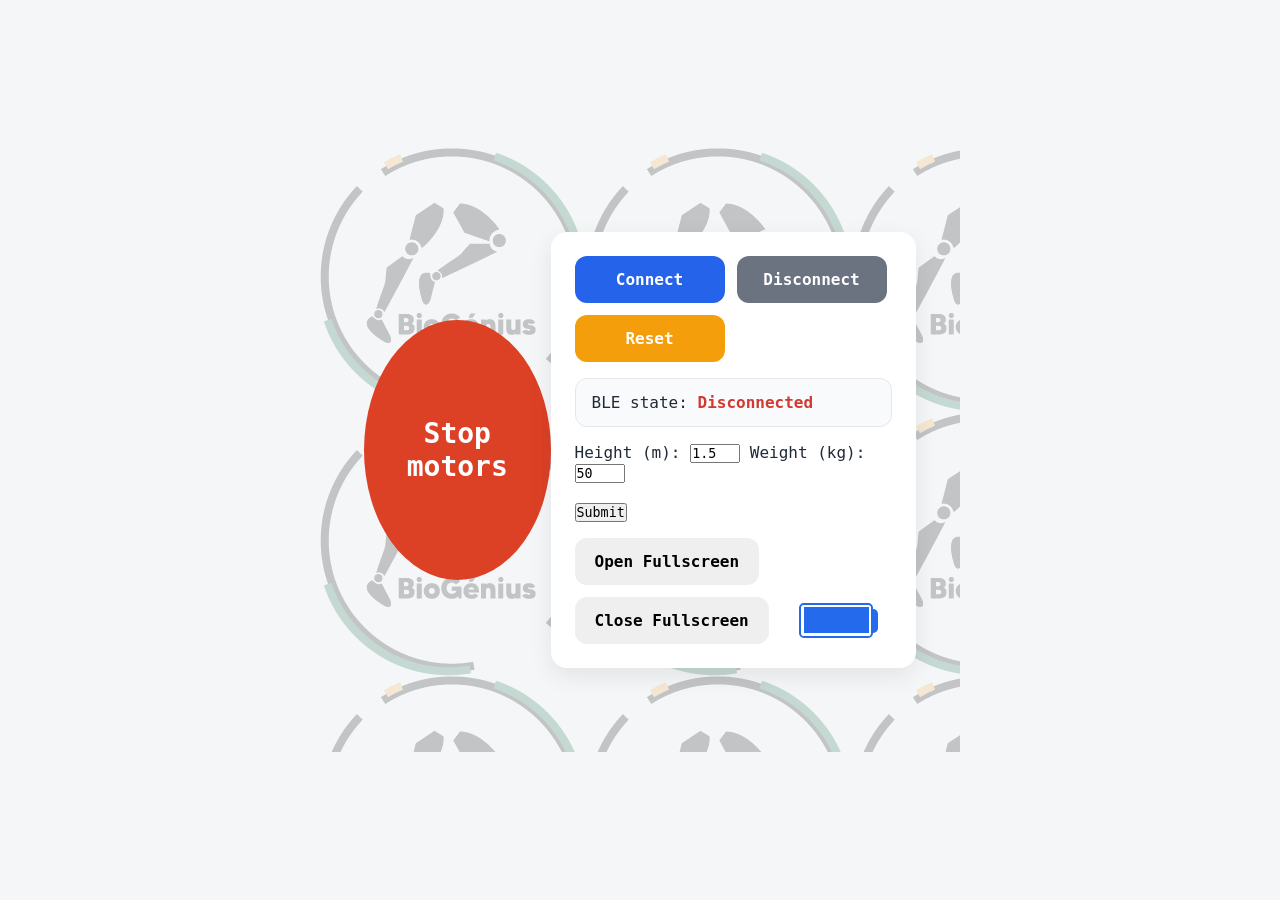
==== index.html @ 1a4597d7 "Changed battery location" ====
<!DOCTYPE html>
<html>
<head>
    <title>ESP32 Web BLE App</title>
    <meta name="viewport" content="width=device-width, initial-scale=1">
    <link rel="icon" type="image/png" href="favicon.ico">
    <link rel="stylesheet" type="text/css" href="style.css">
    <meta charset="UTF-8">
</head>


<body>
  <div class="container">
    <!--<h1>Biogenius</h1>
    <p>Ce texte reste parfaitement opaque tandis que l'image de fond est transparente.</p> -->
    <div class="content">
    <!-- <img src="BioGenius.png" alt="Biogenius" style="float:left;width:42px;height:42px;">
     <img src="BioGenius.png" alt="Trulli" width="30" height="30"> -->
    <div class="right-panel">
        <button id="stopButton" class="onButton">Stop motors</button>

    <div class="control-panel">
      <div class="left-panel">
        <div class="button-row">
          <button id="connectBleButton" class="connectButton">Connect</button>
          <button id="disconnectBleButton" class="disconnectButton">Disconnect</button>
          <button id="resetButton" class="offButton">Reset</button>     
        </div>

        <div class="status-box">
          <p class="gray-label">
            BLE state: <strong><span id="bleState" style="color:#d13a30;">Disconnected</span></strong>
          </p>
        </div>

        <div class="button-row">
            <form id="userDataForm">
                <label for="Height">Height (m):</label>
                <input type="number" id="height" name="height" class ="small-input" min="1.5" step="0.01" value = "1.5">
                <label for="weight">Weight (kg):</label>
                <input type="number" id="weight" name="weight" class = "small-input" min="50" step = "0.1" value = "50"><br><br>
                <input type="submit" value="Submit">
            </form>

            <!--<p id=""userDataState">No data sent yet.</p>-->
        </div>


        <div class="button-row">
            <button id="openFullscreen" class="genericButton" onclick="openFullscreen();">Open Fullscreen</button>
            <button id="closeFullscreen" class="genericButton" onclick="closeFullscreen();">Close Fullscreen</button>
            <!--<img src="BioGenius.png" alt="Biogenius" style="float:left;width:55px;height:55px;">-->
            <div id="battery">
                <div id="charge"></div>
                <div id="charge-level"></div>
            </div>   
            <!--<img src="BioGenius.png" alt="Trulli" width="55" height="55">-->
        </div>
        </div>     
      </div>
    
    </div>
  </div>
  </div>
</body>
<script>
    var elem = document.documentElement;
    function openFullscreen() {
        if (elem.requestFullscreen) {
            elem.requestFullscreen();
        } else if (elem.webkitRequestFullscreen) { /* Safari */
            elem.webkitRequestFullscreen();
        } else if (elem.msRequestFullscreen) { /* IE11 */
            elem.msRequestFullscreen();
        }
    }

    function closeFullscreen() {
        if (document.exitFullscreen) {
            document.exitFullscreen();
        } else if (document.webkitExitFullscreen) { /* Safari */
            document.webkitExitFullscreen();
        } else if (document.msExitFullscreen) { /* IE11 */
            document.msExitFullscreen();
        }
    }
    // DOM Elements
    const connectButton = document.getElementById('connectBleButton');
    const disconnectButton = document.getElementById('disconnectBleButton');
    const stopButton = document.getElementById('stopButton');
    const resetButton = document.getElementById('resetButton');
    const retrievedValue = document.getElementById('valueContainer');
    const latestValueSent = document.getElementById('valueSent');
    const bleStateContainer = document.getElementById('bleState');
    const timestampContainer = document.getElementById('timestamp');
    const chargeLevel = document.getElementById("charge-level");
    const charge = document.getElementById("charge");

    const userDataForm = document.getElementById("userDataForm");
    const userDataState = document.getElementById("userDataState");


    //Define BLE Device Specs
    var deviceName ='BioGenius';
    var bleService = '19b10000-e8f2-537e-4f6c-d104768a1214';
    var receiveCharacteristic = '19b10002-e8f2-537e-4f6c-d104768a1214';
    var sendCharacteristic= '19b10001-e8f2-537e-4f6c-d104768a1214';

    //Global Variables to Handle Bluetooth
    var bleServer;
    var bleServiceFound;
    var sendCharacteristicFound;

    // Connect Button (search for BLE Devices only if BLE is available)
    connectButton.addEventListener('click', (event) => {
        if (isWebBluetoothEnabled()){
            connectToDevice();
        }
    });

    // Disconnect Button
    disconnectButton.addEventListener('click', disconnectDevice);

    // Write to the ESP32 receive Characteristic
    stopButton.addEventListener('click', () => writeOnCharacteristic("1","1"));
    resetButton.addEventListener('click', () => writeOnCharacteristic("1","2"));

    //envoi taille et poids

    userDataForm.addEventListener("submit", () => {
        event.preventDefault(); // Prevent form from submitting normally
        sendUserData();
    })
    
    async function sendUserData() {
        const height = (document.getElementById("height").value)*100;
        const weight = document.getElementById("weight").value;
        const userDataState = document.getElementById("userDataState");
        writeOnCharacteristic(2, height);
        sleep(500).then(() => (writeOnCharacteristic(3,weight))); //a faire :essaye sans le sleep et just avec .then
    }

    // Check if BLE is available in your Browser
    function isWebBluetoothEnabled() {
        if (!navigator.bluetooth) {
            console.log('Web Bluetooth API is not available in this browser!');
            bleStateContainer.innerHTML = "Web Bluetooth API is not available in this browser/device!";
            return false
        }
        console.log('Web Bluetooth API supported in this browser.');
        return true
    }

    // Connect to BLE Device and Enable Notifications
    function connectToDevice(){
        console.log('Initializing Bluetooth...');
        navigator.bluetooth.requestDevice({
            filters: [{name: deviceName}],
            optionalServices: [bleService]
        })
        .then(device => {
            console.log('Device Selected:', device.name);
            bleStateContainer.innerHTML = 'Connected to device ' + device.name;
            bleStateContainer.style.color = "#24af37";
            device.addEventListener('gattserverdisconnected', onDisconnected);
            return device.gatt.connect();
        })
        .then(gattServer =>{
            bleServer = gattServer;
            console.log("Connected to GATT Server");
            return bleServer.getPrimaryService(bleService);
        })
        .then(service => {
            bleServiceFound = service;
            console.log("Service discovered:", service.uuid);
            return service.getCharacteristic(sendCharacteristic);
        })
        .then(characteristic => {
            console.log("Characteristic discovered:", characteristic.uuid);
            sendCharacteristicFound = characteristic;
            characteristic.addEventListener('characteristicvaluechanged', handleCharacteristicChange);
            characteristic.startNotifications();
            console.log("Notifications Started.");
            return characteristic.readValue();
        })
        .then(value => {
            console.log("Read value: ", value);
            const decodedValue = new TextDecoder().decode(value);
            console.log("Decoded value: ", decodedValue);
            retrievedValue.innerHTML = decodedValue;
        })
        .catch(error => {
            console.log('Error: ', error);
        })
    }

    function onDisconnected(event){
        console.log('Device Disconnected:', event.target.device.name);
        bleStateContainer.innerHTML = "Device disconnected";
        bleStateContainer.style.color = "#d13a30";

        connectToDevice();
    }

    function handleCharacteristicChange(event){
        const newValueReceived = new TextDecoder().decode(event.target.value);
        let batteryLevel = `${parseInt(newValueReceived)}%`;
        charge.style.width = batteryLevel;
        chargeLevel.textContent = batteryLevel;
        console.log("Characteristic value changed: ", newValueReceived);
    }

    function writeOnCharacteristic(type,value){
        if (bleServer && bleServer.connected) {
            bleServiceFound.getCharacteristic(receiveCharacteristic)
            
            .then(characteristic => {
                length = String(value).length;
                console.log("Found the characteristic: ", characteristic.uuid);
                const stringToSend = length.toString(10) + ';' + type.toString(10) + ';' + value.toString(10) + '$';
                let encoder = new TextEncoder(); // Encode string to bytes
                let data = encoder.encode(stringToSend); 
                console.log(data)
                return characteristic.writeValue(data);
            })
            .then(() => {
                latestValueSent.innerHTML = value;
                console.log("Value written to receive characteristic:", value);
            })
            .catch(error => {
                console.error("Error writing to the receive characteristic: ", error);
            });
        } else {
            console.error ("Bluetooth is not connected. Cannot write to characteristic.")
            window.alert("Bluetooth is not connected. Cannot write to characteristic. \n Connect to BLE first!")
        }
    }

    function disconnectDevice() {
        console.log("Disconnect Device.");
        if (bleServer && bleServer.connected) {
            if (sendCharacteristicFound) {
                sendCharacteristicFound.stopNotifications()
                    .then(() => {
                        console.log("Notifications Stopped");
                        return bleServer.disconnect();
                    })
                    .then(() => {
                        console.log("Device Disconnected");
                        bleStateContainer.innerHTML = "Device Disconnected";
                        bleStateContainer.style.color = "#d13a30";

                    })
                    .catch(error => {
                        console.log("An error occurred:", error);
                    });
            } else {
                console.log("No characteristic found to disconnect.");
            }
        } else {
            // Throw an error if Bluetooth is not connected
            console.error("Bluetooth is not connected.");
            window.alert("Bluetooth is not connected.")
        }
    }

    function sleep(ms) {
    return new Promise(resolve => setTimeout(resolve, ms));
    }

</script>

</html>
---- style.css ----
body {
      margin: 0;
      font-family: Arial, sans-serif;
      background: #f4f6f8;
      color: #1f2937;
    }

    .content {
      max-width: 1100px;
      margin: 40px auto;
      padding: 24px;
    }

    .control-panel {
      display: flex;
      justify-content: space-between;
      align-items: stretch;
      gap: 24px;
      flex-wrap: wrap;
      background: white;
      border-radius: 16px;
      padding: 24px;
      box-shadow: 0 8px 24px rgba(0,0,0,0.08);
    }

    .left-panel {
      flex: 1 1 500px;
      display: flex;
      flex-direction: column;
      justify-content: center;
      gap: 16px;
    }

    .button-row {
      display: flex;
      gap: 12px;
      flex-wrap: wrap;
    }

    .right-panel {
      flex: 0 1 260px;
      display: flex;
      align-items: center;
      justify-content: center;
    }

    button {
      border: none;
      border-radius: 12px;
      padding: 14px 20px;
      font-size: 16px;
      font-weight: 600;
      cursor: pointer;
      transition: transform 0.15s ease, opacity 0.15s ease;
      min-width: 150px;
    }

    button:hover {
      transform: translateY(-1px);
      opacity: 0.95;
    }

    .connectButton {
      background: #2563eb;
      color: white;
    }

    .small-input {
    width: 50px;
    }


    .disconnectButton {
      background: #6b7280;
      color: white;
    }

    .offButton {
      background: #f59e0b;
      color: white;
    }

    .onButton {
      background: #dc4126;
      color: white;
      width: 260px;
      height: 260px;
      min-height: 120px;
      font-size: 28px;
      font-weight: 700;
      border-radius: 50%; 
    }

    
  .onButton:active{
    background-color: #ffe600;
    color: white;
    font-size: 28px;
    padding: 20px;
    border: none;
    text-align: center;
    display: inline-block;
    margin: 4px 2px;
    cursor: pointer;
    width: 260px;
    height: 260px;
    border-radius: 50%; 
}




    .status-box {
      padding: 14px 16px;
      background: #f9fafb;
      border: 1px solid #e5e7eb;
      border-radius: 12px;
      font-size: 16px;
    }

    .gray-label {
      margin: 0;
    }

    @media (max-width: 768px) {
      .control-panel {
        flex-direction: column;
      }

      .right-panel {
        flex: 1 1 auto;
      }

      .onButton {
        min-height: 90px;
        font-size: 24px;
      }
    }


    .container {
  position: relative; /* Container stays in flow */
  padding: 20px;
}

.container::before {
  content: "";
  background-image: url('BioGenius.png');
  position: absolute;
  top: 0; left: 0; right: 0; bottom: 0;
  opacity: 0.2; /* Adjust transparency */
  z-index: -1; /* Keeps image behind text */
}

* {
  padding: 0;
  margin: 0;
  box-sizing: border-box;
  font-family: "Roboto Mono", monospace;
}
.container {
  position: absolute;
  transform: translate(-50%, -50%);
  top: 50%;
  left: 50%;
}
#battery {
  box-sizing: content-box;
  height: 1.95em;
  width: 4.375em;
  border: 0.15em solid #246aed;
  margin: auto;
  border-radius: 0.3em;
  position: relative;
  display: grid;
  place-items: center;
}
#battery:before {
  position: absolute;
  content: "";
  height: 1.5em;
  width: 0.275em;
  background-color: #246aed;
  margin: auto;
  top: 0;
  bottom: 0;
  right: -0.4em;
  border-radius: 0 0.3em 0.3em 0;
}
#charge {
  position: absolute;
  height: 1.625em;
  width: 4.0625em;
  background-color: #246aed;
  top: 0.15em;
  left: 0.15em;
}
#charge-level {
  position: absolute;
  font-size: 1em;
  font-weight: 500;
}
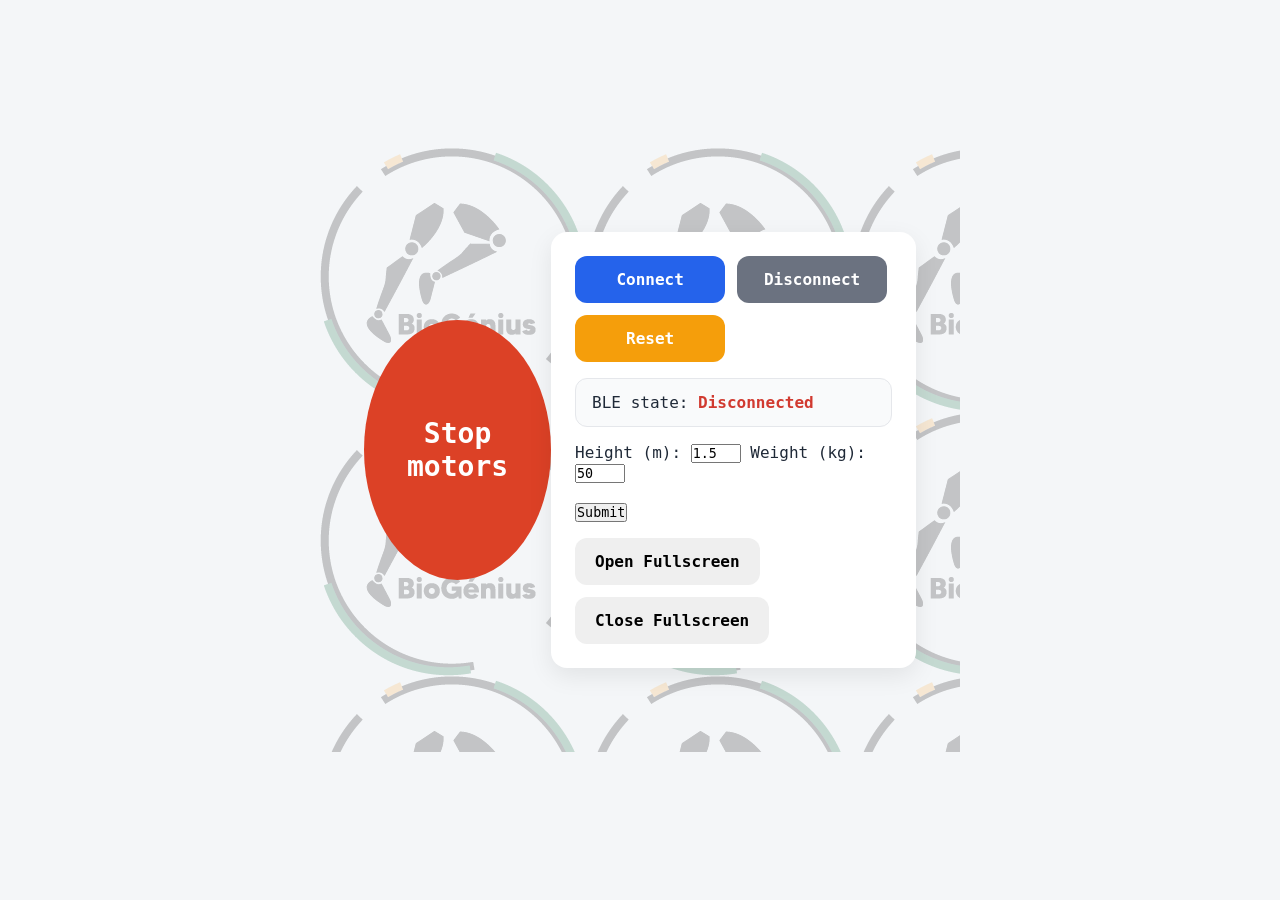
==== commit b78b205f: "Removed battery to view interface" ====
--- a/index.html
+++ b/index.html
@@ -50,7 +50,7 @@
             <button id="openFullscreen" class="genericButton" onclick="openFullscreen();">Open Fullscreen</button>
             <button id="closeFullscreen" class="genericButton" onclick="closeFullscreen();">Close Fullscreen</button>
             <!--<img src="BioGenius.png" alt="Biogenius" style="float:left;width:55px;height:55px;">-->
-            <div id="battery">
+            <!--<div id="battery">
                 <div id="charge"></div>
                 <div id="charge-level"></div>
             </div>   
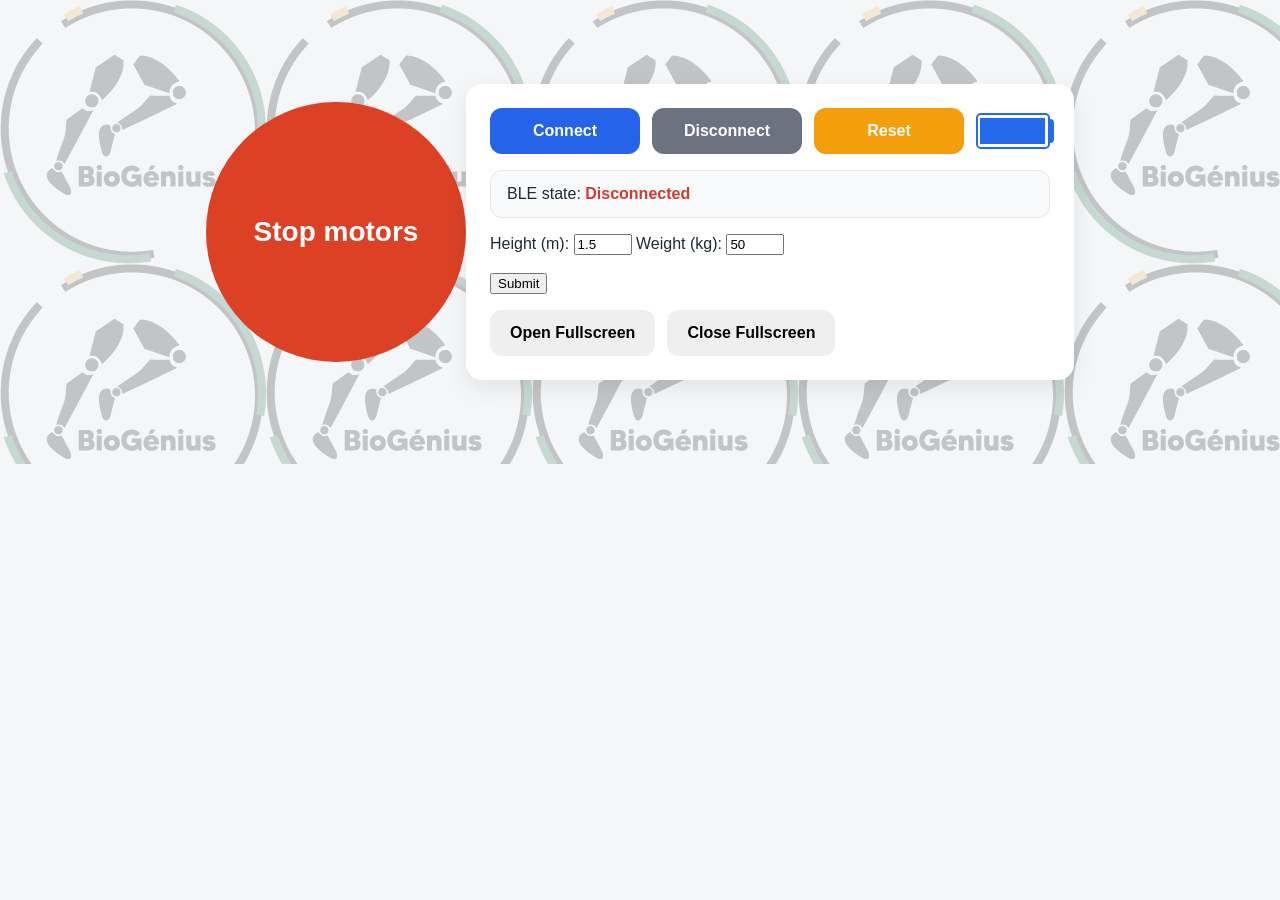
==== commit 90106ad2: "battery added again" ====
--- a/index.html
+++ b/index.html
@@ -25,6 +25,10 @@
           <button id="connectBleButton" class="connectButton">Connect</button>
           <button id="disconnectBleButton" class="disconnectButton">Disconnect</button>
           <button id="resetButton" class="offButton">Reset</button>     
+        <div id="battery">
+            <div id="charge"></div>
+            <div id="charge-level"></div>
+            </div>   
         </div>
 
         <div class="status-box">
--- a/style.css
+++ b/style.css
@@ -152,18 +152,6 @@
   z-index: -1; /* Keeps image behind text */
 }
 
-* {
-  padding: 0;
-  margin: 0;
-  box-sizing: border-box;
-  font-family: "Roboto Mono", monospace;
-}
-.container {
-  position: absolute;
-  transform: translate(-50%, -50%);
-  top: 50%;
-  left: 50%;
-}
 #battery {
   box-sizing: content-box;
   height: 1.95em;
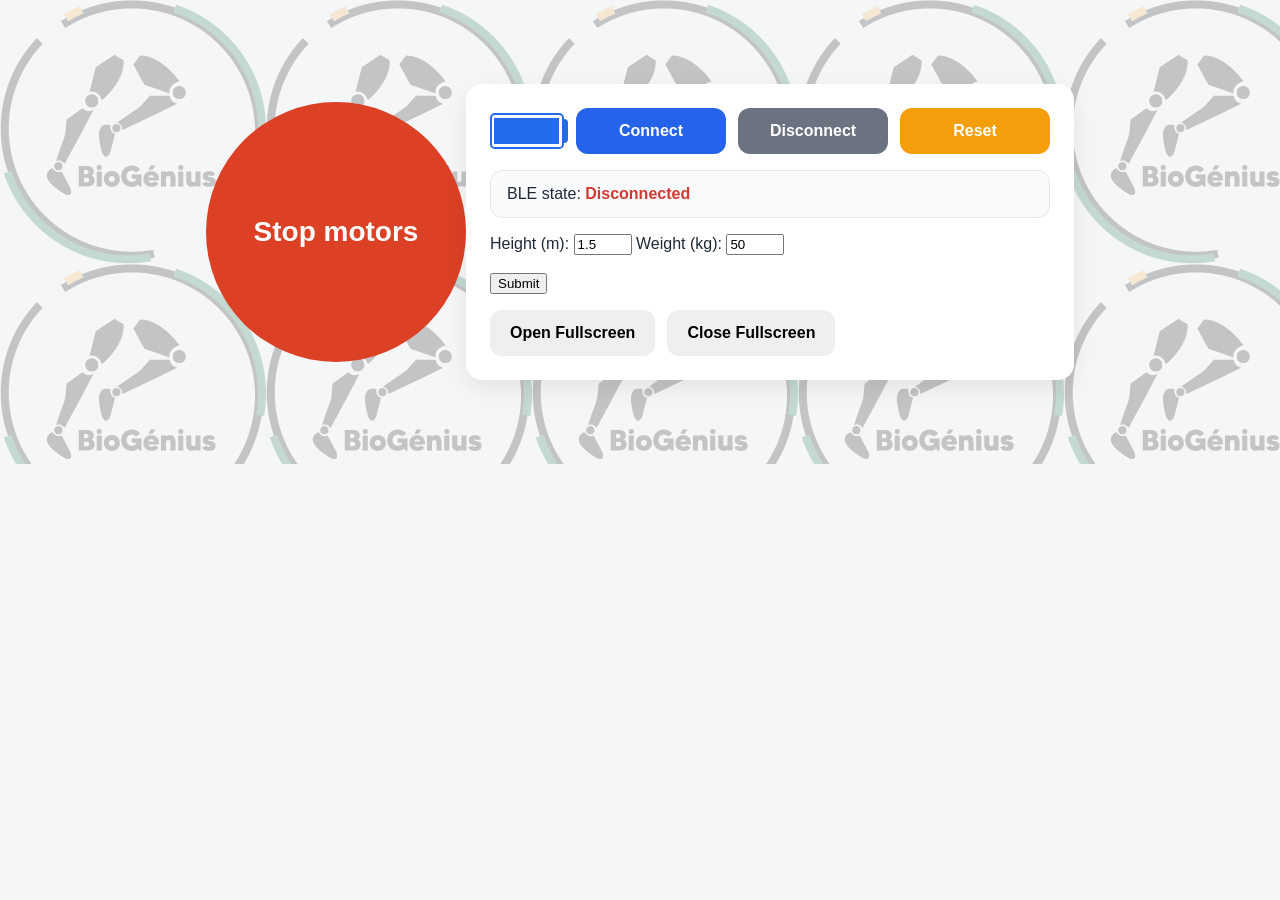
==== commit 1ac6651e: "changed battery place" ====
--- a/index.html
+++ b/index.html
@@ -22,13 +22,14 @@
     <div class="control-panel">
       <div class="left-panel">
         <div class="button-row">
+            <div id="battery">
+            <div id="charge"></div>
+            <div id="charge-level"></div>
+            </div>   
           <button id="connectBleButton" class="connectButton">Connect</button>
           <button id="disconnectBleButton" class="disconnectButton">Disconnect</button>
           <button id="resetButton" class="offButton">Reset</button>     
-        <div id="battery">
-            <div id="charge"></div>
-            <div id="charge-level"></div>
-            </div>   
+
         </div>
 
         <div class="status-box">
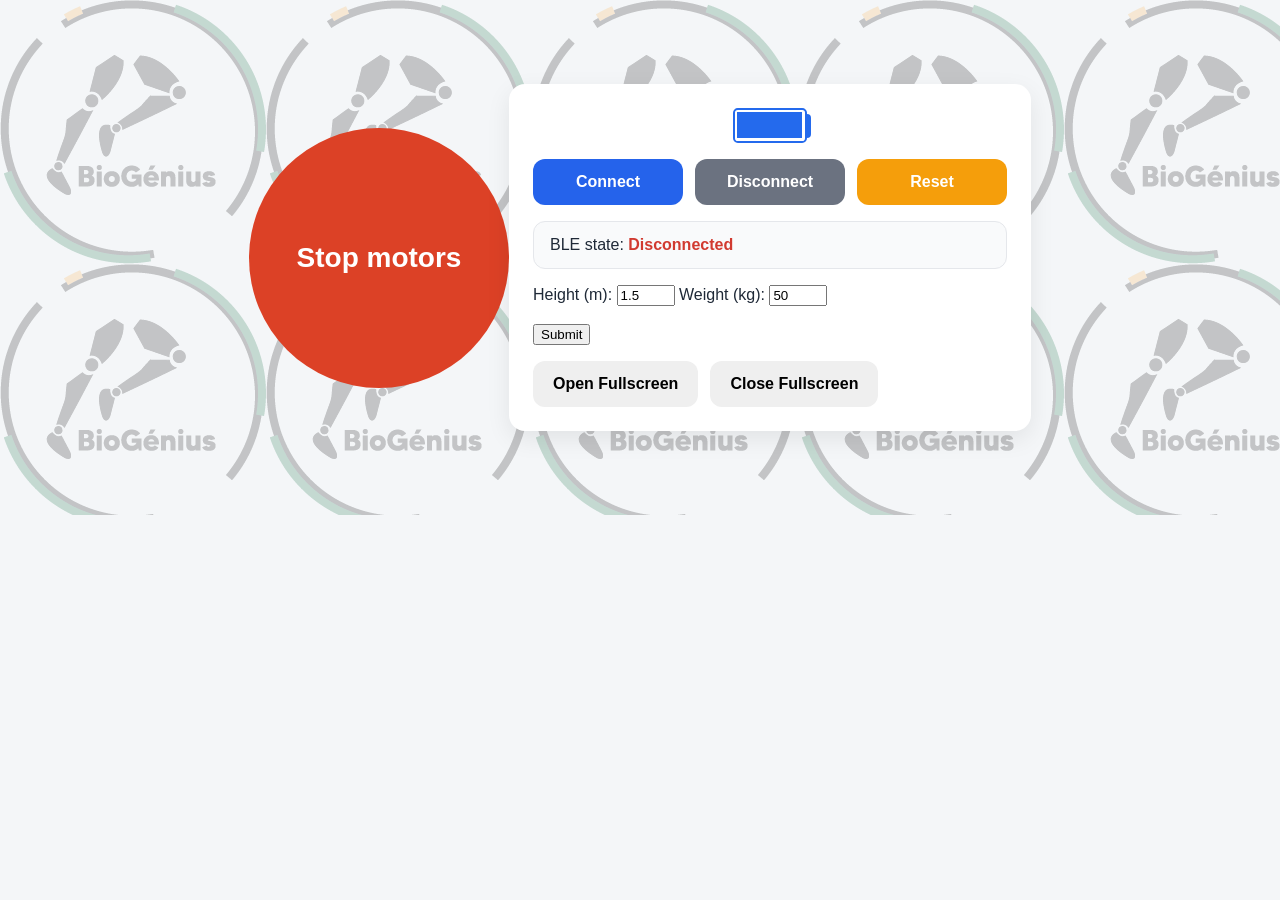
==== commit 0802497b: "changed again" ====
--- a/index.html
+++ b/index.html
@@ -21,11 +21,12 @@
 
     <div class="control-panel">
       <div class="left-panel">
-        <div class="button-row">
             <div id="battery">
             <div id="charge"></div>
             <div id="charge-level"></div>
-            </div>   
+        </div>  
+        <div class="button-row">
+ 
           <button id="connectBleButton" class="connectButton">Connect</button>
           <button id="disconnectBleButton" class="disconnectButton">Disconnect</button>
           <button id="resetButton" class="offButton">Reset</button>     
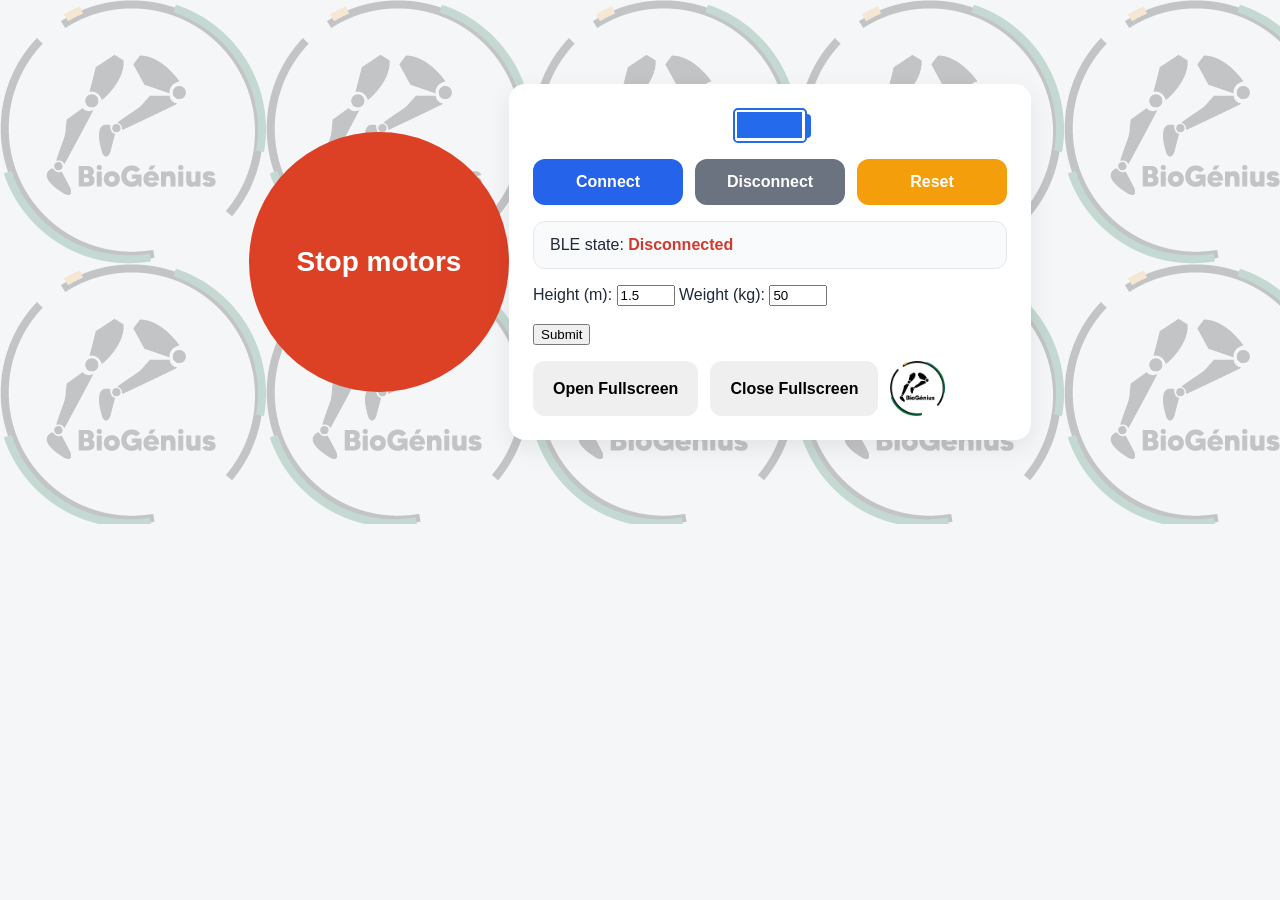
==== commit cd8d9014: "image is back on" ====
--- a/index.html
+++ b/index.html
@@ -55,12 +55,12 @@
         <div class="button-row">
             <button id="openFullscreen" class="genericButton" onclick="openFullscreen();">Open Fullscreen</button>
             <button id="closeFullscreen" class="genericButton" onclick="closeFullscreen();">Close Fullscreen</button>
-            <!--<img src="BioGenius.png" alt="Biogenius" style="float:left;width:55px;height:55px;">-->
-            <!--<div id="battery">
+            <!--<img src="BioGenius.png" alt="Biogenius" style="float:left;width:55px;height:55px;">
+            <div id="battery">
                 <div id="charge"></div>
-                <div id="charge-level"></div>
-            </div>   
-            <!--<img src="BioGenius.png" alt="Trulli" width="55" height="55">-->
+                <div id="charge-level"></div> -->
+               
+            <img src="BioGenius.png" alt="Trulli" width="55" height="55">
         </div>
         </div>     
       </div>
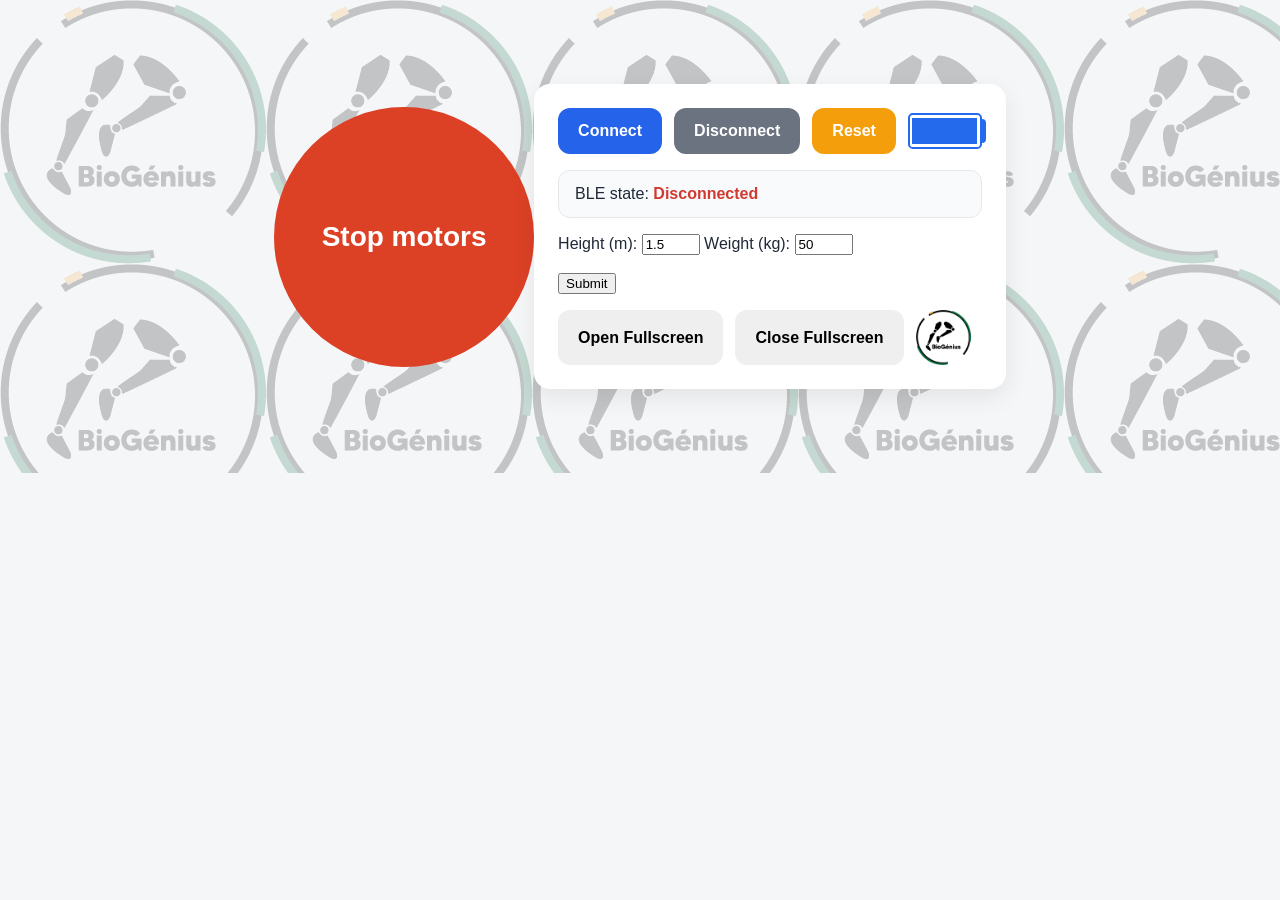
==== commit 934fee43: "Moving battery around" ====
--- a/index.html
+++ b/index.html
@@ -20,16 +20,16 @@
         <button id="stopButton" class="onButton">Stop motors</button>
 
     <div class="control-panel">
-      <div class="left-panel">
-            <div id="battery">
-            <div id="charge"></div>
-            <div id="charge-level"></div>
-        </div>  
+      <div class="left-panel">  
         <div class="button-row">
  
           <button id="connectBleButton" class="connectButton">Connect</button>
           <button id="disconnectBleButton" class="disconnectButton">Disconnect</button>
-          <button id="resetButton" class="offButton">Reset</button>     
+          <button id="resetButton" class="offButton">Reset</button>  
+          <div id="battery">
+            <div id="charge"></div>
+            <div id="charge-level"></div>
+        </div>   
 
         </div>
 
--- a/style.css
+++ b/style.css
@@ -52,7 +52,7 @@
       font-weight: 600;
       cursor: pointer;
       transition: transform 0.15s ease, opacity 0.15s ease;
-      min-width: 150px;
+      min-width: 50px;
     }
 
     button:hover {
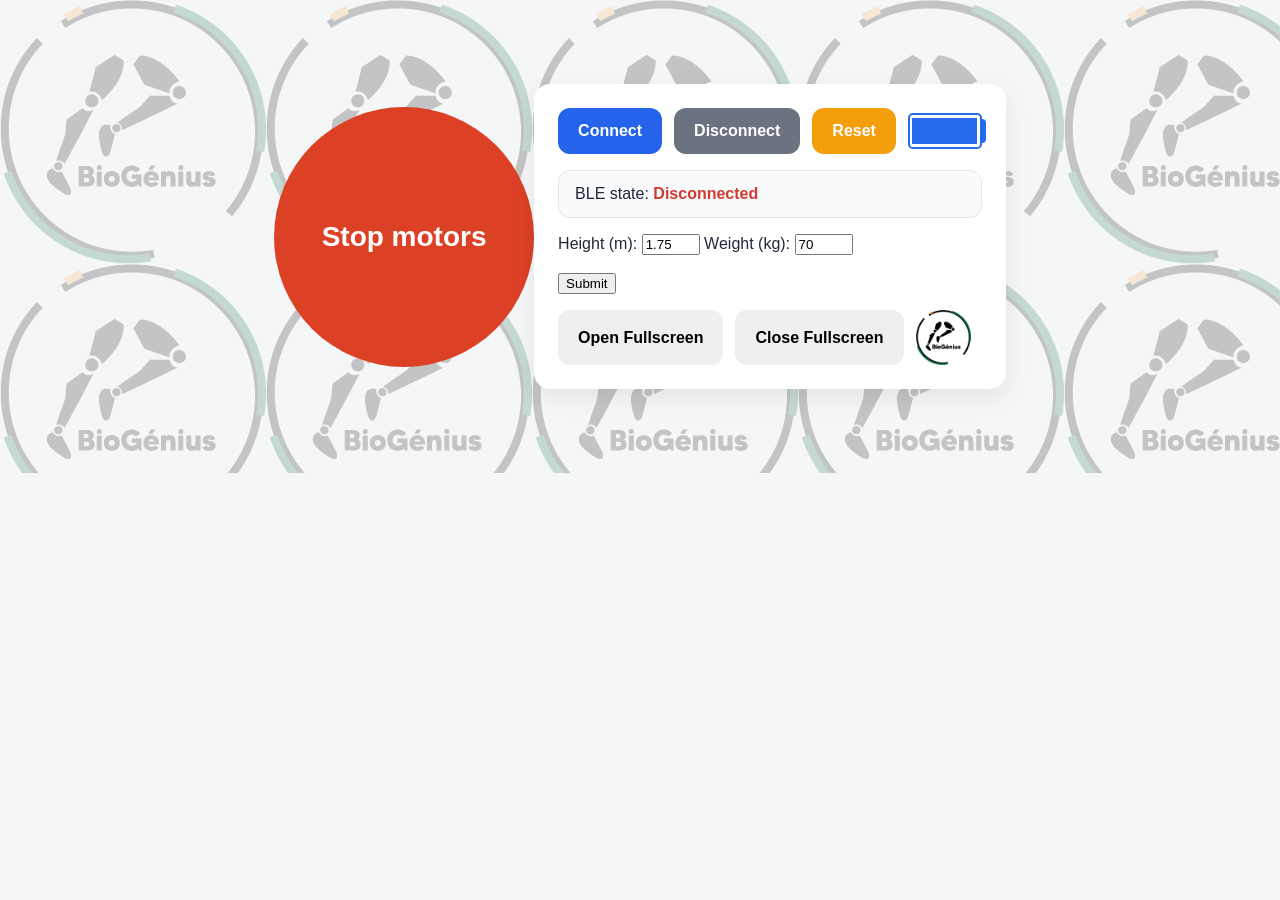
==== commit 941c290e: "Changement de valeurs de base (height et weight)" ====
--- a/index.html
+++ b/index.html
@@ -42,9 +42,9 @@
         <div class="button-row">
             <form id="userDataForm">
                 <label for="Height">Height (m):</label>
-                <input type="number" id="height" name="height" class ="small-input" min="1.5" step="0.01" value = "1.5">
+                <input type="number" id="height" name="height" class ="small-input" min="1.70" step="0.01" value = "1.75">
                 <label for="weight">Weight (kg):</label>
-                <input type="number" id="weight" name="weight" class = "small-input" min="50" step = "0.1" value = "50"><br><br>
+                <input type="number" id="weight" name="weight" class = "small-input" min="50" step = "0.1" value = "70"><br><br>
                 <input type="submit" value="Submit">
             </form>
 
